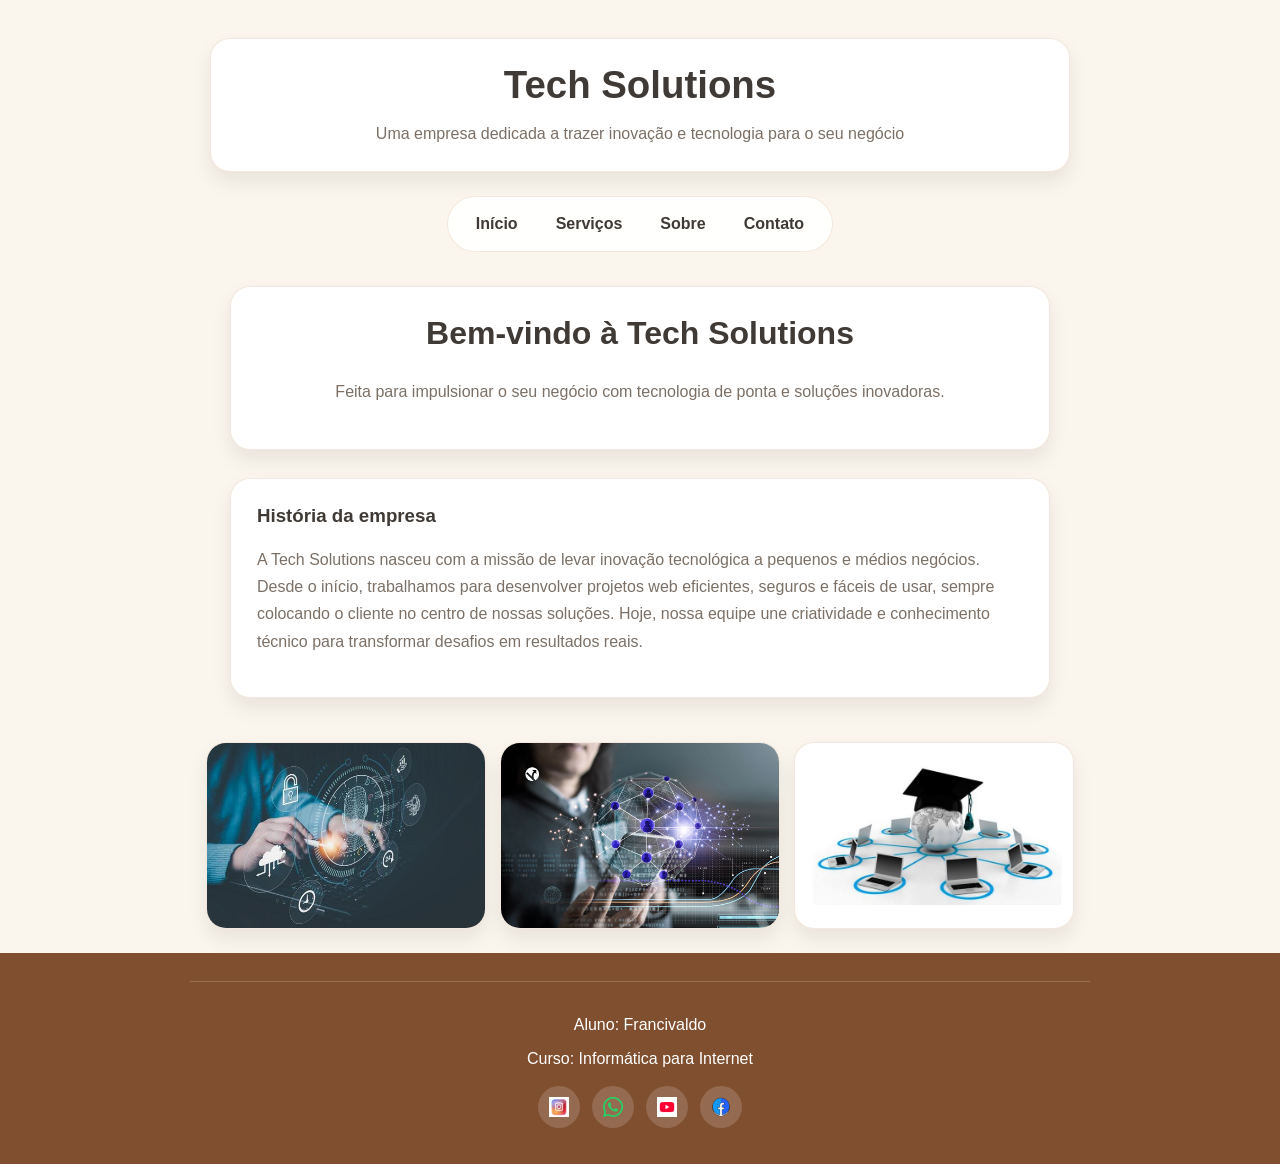
==== index.html @ f9c51829 "bilhecimo commit" ====
<!DOCTYPE html>
<html lang="pt-BR">
<head>
    <meta charset="UTF-8">
    <meta name="viewport" content="width=device-width, initial-scale=1.0">
    <title>Tech Solutions</title>
    <link rel="stylesheet" href="style.css">
</head>
<body>
    <!-- Área do cabeçalho com nome e slogan -->
    <div class="header">
        <div class="header-content">
            <h1>Tech Solutions</h1>
            <p>Uma empresa dedicada a trazer inovação e tecnologia para o seu negócio</p>
        </div>
    </div>

    <!-- Menu de navegação centralizado -->
    <div class="navigation">
        <div class="nav-links">
            <a href="index.html">Início</a>
            <a href="servico.html">Serviços</a>
            <a href="sobre.html">Sobre</a>
            <a href="contato.html">Contato</a>
        </div>
    </div>

    <!-- Banner principal com título e descrição -->
    <div class="banner">
        <div class="banner-box">
            <h2>Bem-vindo à Tech Solutions</h2>
            <p>Feita para impulsionar o seu negócio com tecnologia de ponta e soluções inovadoras.</p>
        </div>
    </div>

    <!-- Conteúdo principal com a história da empresa em uma caixa larga -->
    <div class="main-content">
        <div class="info-box">
            <h3>História da empresa</h3>
            <p>A Tech Solutions nasceu com a missão de levar inovação tecnológica a pequenos e médios negócios. Desde o início, trabalhamos para desenvolver projetos web eficientes, seguros e fáceis de usar, sempre colocando o cliente no centro de nossas soluções.
            Hoje, nossa equipe une criatividade e conhecimento técnico para transformar desafios em resultados reais.</p>
        </div>
    </div>

    <!-- Galeria com três blocos de imagem simulados -->
    <div class="gallery">
        <div class="gallery-item"><img src="img/im3.jpg" alt="Imagem 1"></div>
        <div class="gallery-item"><img src="img/tecnologia-para-o-bem.webp" alt="Imagem 2"></div>
        <div class="gallery-item"><img src="img/images.jpg" alt="Imagem 3"></div>
    </div>

    <!-- Rodapé com nome do aluno e curso -->
    <div class="footer" id="contato">
        <div class="footer-content">
            <p>Aluno: Francivaldo</p>
            <p>Curso: Informática para Internet</p>
            <div class="social-links">
                <a href="https://www.instagram.com/" target="_blank" rel="noreferrer">
                    <img src="img/instagram.avif" alt="Instagram">
                </a>
                <a href="https://whatsappbusiness.com/pt-br/" target="_blank" rel="noreferrer">
                    <img src="img/WhatsApp.webp" alt="WhatsApp">
                </a>
                <a href="https://www.youtube.com/" target="_blank" rel="noreferrer">
                    <img src="img/youtube.jpg" alt="YouTube">
                </a>
                <a href="https://www.facebook.com/?locale=pt_BR" target="_blank" rel="noreferrer">
                    <img src="img/_facebook_.webp" alt="Facebook">
                </a>
            </div>
        </div>
    </div>
</body>
</html>
---- style.css ----
:root {
    --background: #fbf6ed;
    --panel: #ffffff;
    --text: #3f3a35;
    --muted: #7c7066;
    --accent: #c78a5d;
    --border: rgba(199, 138, 93, 0.20);
    --shadow: 0 10px 20px rgba(0, 0, 0, 0.08);
}

* {
    box-sizing: border-box;
}

body {
    margin: 0;
    font-family: 'Segoe UI', Tahoma, Geneva, Verdana, sans-serif;
    background: var(--background);
    color: var(--text);
}

.header {
    padding: 38px 20px 10px;
    text-align: center;
}

.header-content {
    max-width: 860px;
    margin: 0 auto;
    padding: 24px 20px;
    background: var(--panel);
    border-radius: 20px;
    box-shadow: var(--shadow);
    border: 1px solid var(--border);
}

.header h1,
.header p {
    margin: 0;
}

.header h1 {
    font-size: clamp(2.4rem, 3vw, 3.6rem);
}

.header p {
    margin-top: 14px;
    color: var(--muted);
    line-height: 1.6;
}

.navigation {
    padding: 14px 20px;
    display: flex;
    justify-content: center;
}

.nav-links {
    display: flex;
    justify-content: center;
    gap: 10px;
    flex-wrap: wrap;
    background: rgba(255, 255, 255, 0.95);
    padding: 10px 14px;
    border-radius: 999px;
    border: 1px solid var(--border);
}

.nav-links a {
    color: var(--text);
    text-decoration: none;
    font-weight: 600;
    padding: 8px 14px;
    border-radius: 999px;
    transition: background 0.2s ease;
}

.nav-links a:hover {
    background: rgba(199, 138, 93, 0.18);
}

.banner {
    padding: 20px 20px 0;
    text-align: center;
}

.banner-box {
    max-width: 820px;
    margin: 0 auto;
    background: var(--panel);
    padding: 28px 24px;
    border-radius: 20px;
    box-shadow: var(--shadow);
    border: 1px solid var(--border);
}

.banner h2 {
    margin-top: 0;
    font-size: clamp(2rem, 2.5vw, 3rem);
}

.banner p {
    margin-top: 14px;
    color: var(--muted);
    line-height: 1.7;
}

.main-content {
    display: flex;
    justify-content: center;
    padding: 28px 20px;
}

.info-box {
    background: var(--panel);
    padding: 26px;
    border-radius: 20px;
    width: 100%;
    max-width: 820px;
    box-shadow: var(--shadow);
    border: 1px solid var(--border);
}

.info-box h3 {
    margin-top: 0;
}

.info-box p {
    color: var(--muted);
    line-height: 1.7;
}

.gallery {
    display: flex;
    justify-content: center;
    gap: 14px;
    padding: 16px 20px 24px;
    flex-wrap: nowrap;
    overflow-x: auto;
}

.gallery-item {
    background: var(--panel);
    min-width: 280px;
    width: 280px;
    min-height: 160px;
    display: flex;
    align-items: center;
    justify-content: center;
    border-radius: 20px;
    box-shadow: var(--shadow);
    overflow: hidden;
    border: 1px solid var(--border);
}

.gallery-item img {
    width: 100%;
    height: auto;
    display: block;
    object-fit: cover;
}

.footer {
    background: #7f4f2f;
    color: #ffffff;
    padding: 28px 20px 36px;
    text-align: center;
}

.footer-content {
    max-width: 900px;
    margin: 0 auto;
    border-top: 1px solid rgba(255, 255, 255, 0.18);
    padding-top: 18px;
}

.social-links {
    display: flex;
    justify-content: center;
    gap: 12px;
    flex-wrap: wrap;
    margin-top: 18px;
}

.social-links a {
    display: inline-flex;
    width: 42px;
    height: 42px;
    border-radius: 50%;
    background: rgba(255, 255, 255, 0.16);
    align-items: center;
    justify-content: center;
    transition: transform 0.2s ease, background 0.2s ease;
}

.social-links a:hover {
    transform: translateY(-2px);
    background: rgba(255, 255, 255, 0.26);
}

.social-links img {
    width: auto;
    height: 20px;
}

@media (max-width: 760px) {
    .nav-links {
        gap: 8px;
    }
    .gallery-item,
    .info-box {
        max-width: 100%;
        width: 100%;
    }
    .header-content,
    .banner-box {
        padding-left: 18px;
        padding-right: 18px;
    }
}
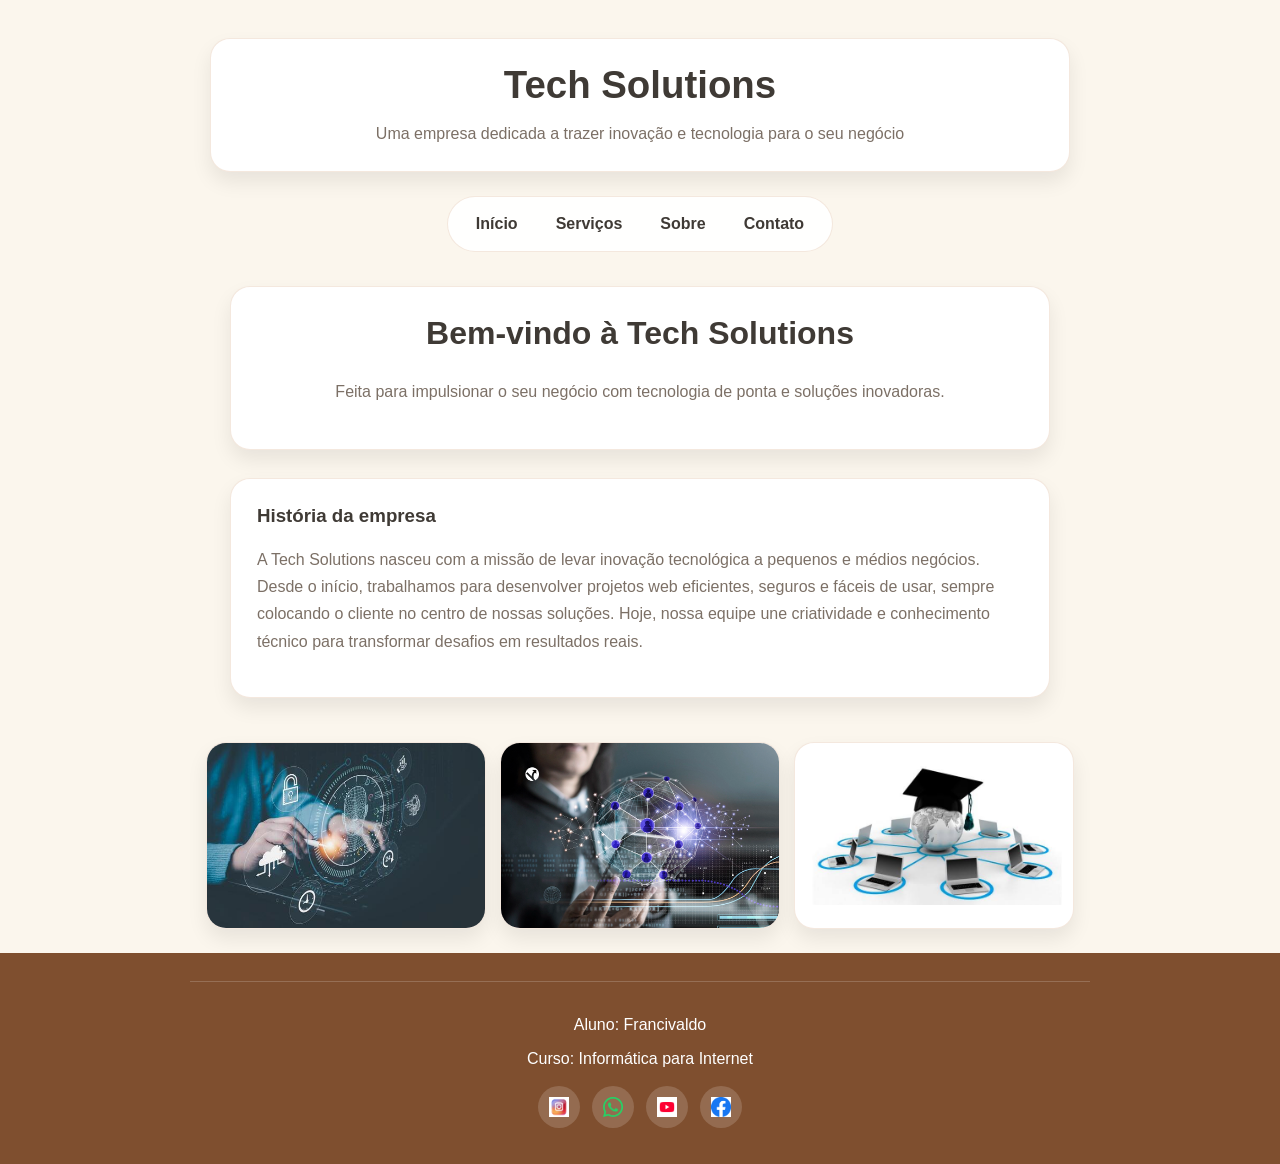
==== commit a4f34f28: "bilhecimo commit" ====
--- a/index.html
+++ b/index.html
@@ -65,7 +65,7 @@
                     <img src="img/youtube.jpg" alt="YouTube">
                 </a>
                 <a href="https://www.facebook.com/?locale=pt_BR" target="_blank" rel="noreferrer">
-                    <img src="img/_facebook_.webp" alt="Facebook">
+                    <img src="img/facebook2.png" alt="Facebook">
                 </a>
             </div>
         </div>
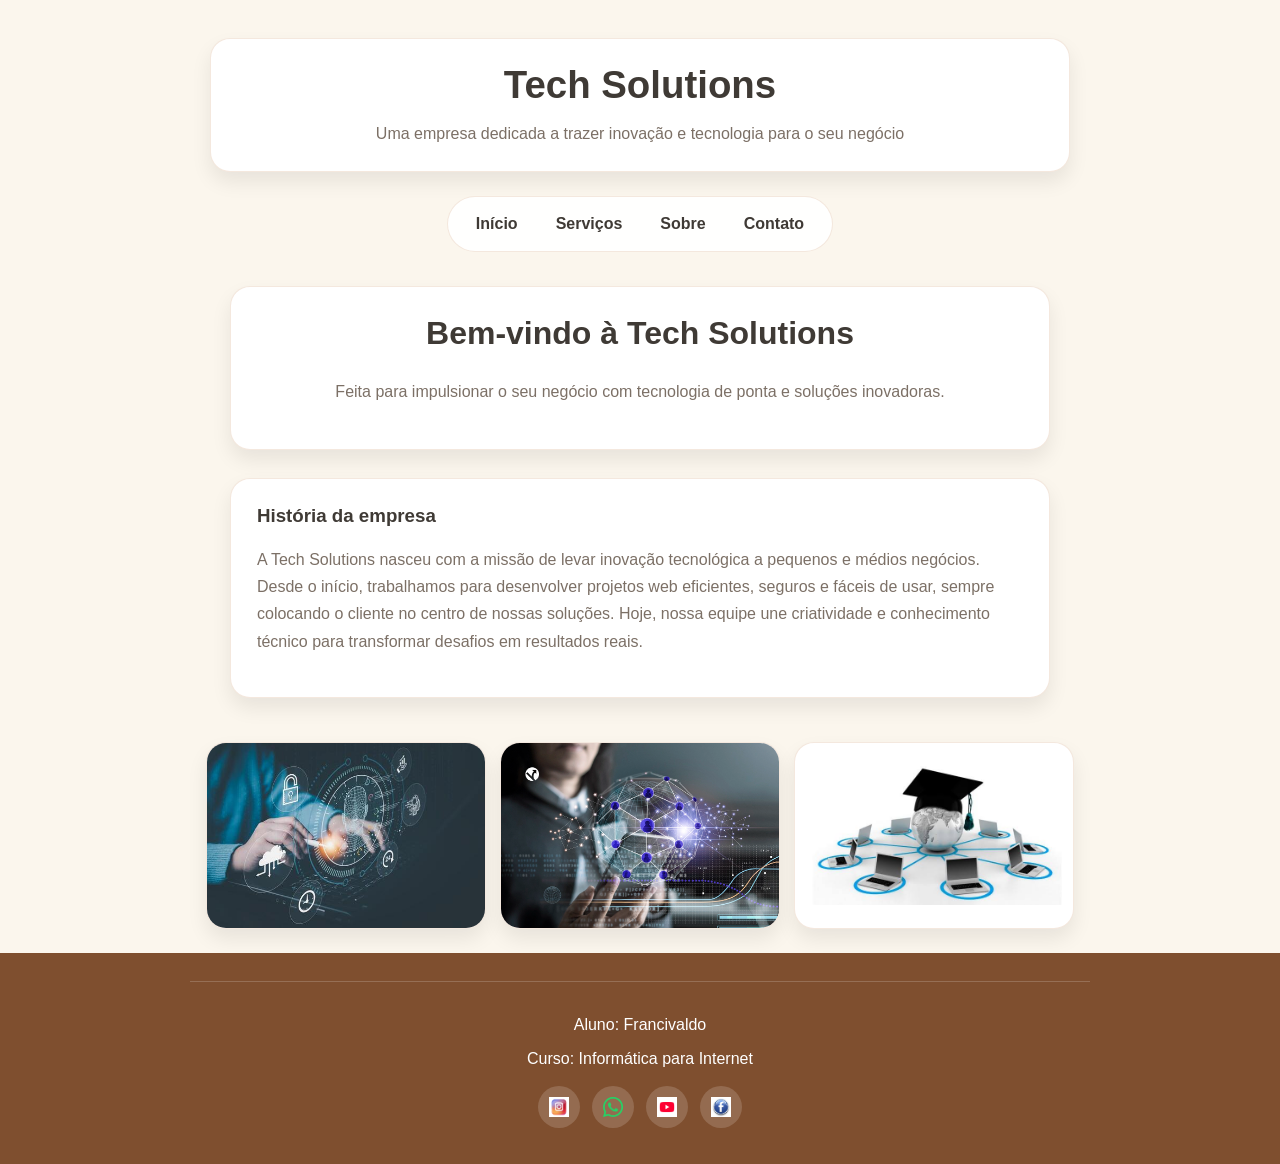
==== commit d5eb80ce: "bilhecimo commit" ====
--- a/index.html
+++ b/index.html
@@ -65,7 +65,7 @@
                     <img src="img/youtube.jpg" alt="YouTube">
                 </a>
                 <a href="https://www.facebook.com/?locale=pt_BR" target="_blank" rel="noreferrer">
-                    <img src="img/facebook2.png" alt="Facebook">
+                    <img src="img/facebook3.avif" alt="Facebook">
                 </a>
             </div>
         </div>
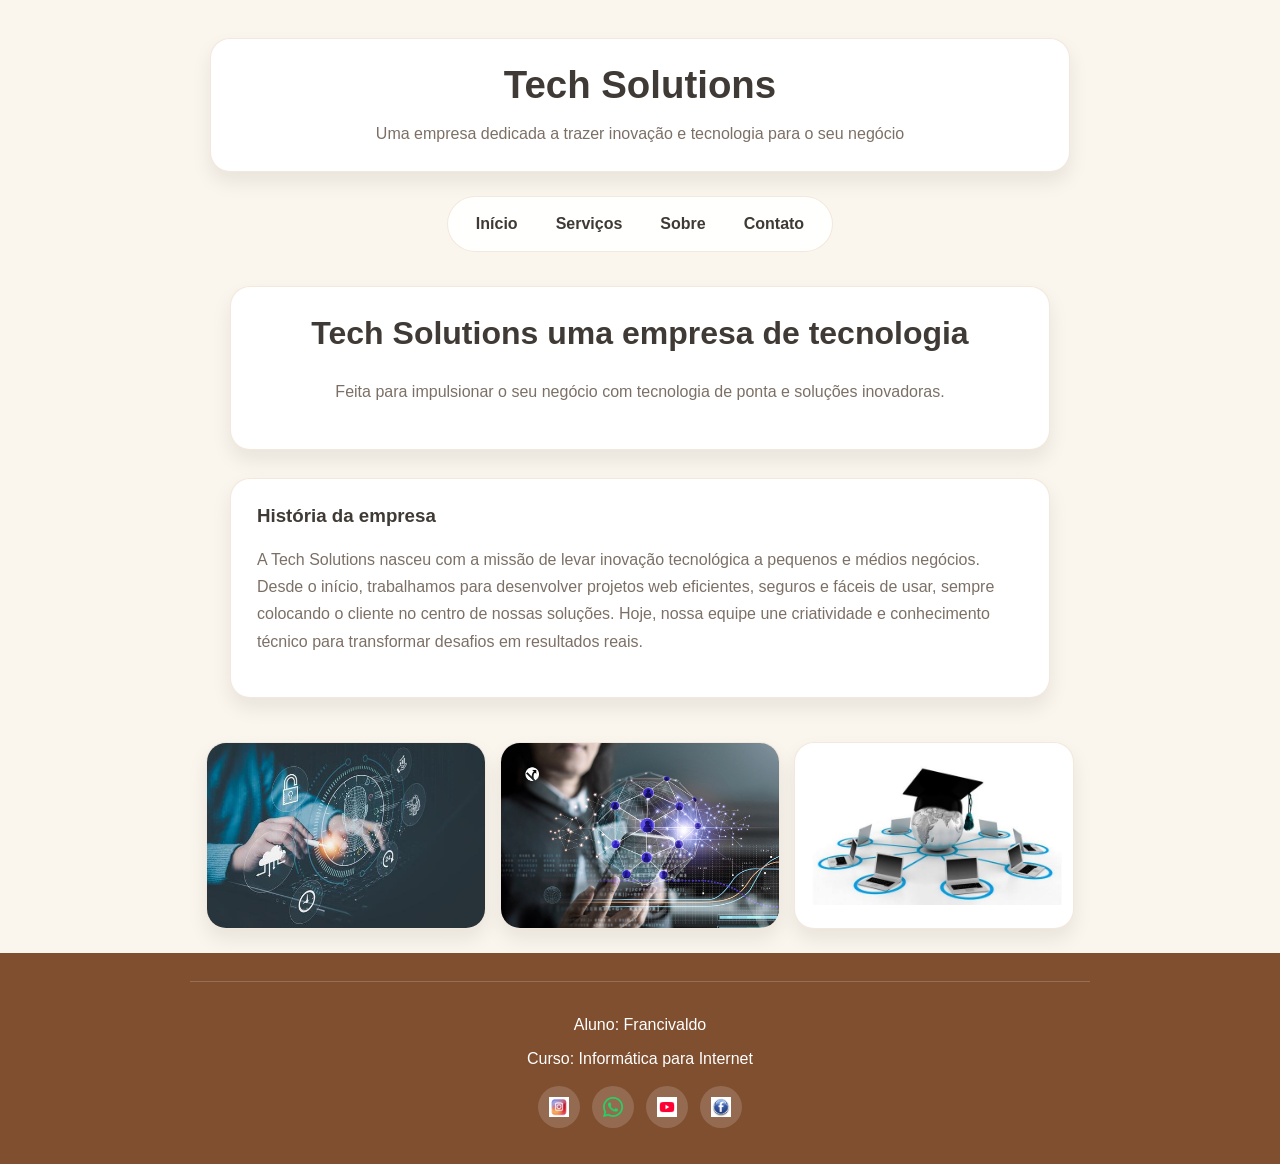
==== commit 943da5f4: "bilhecimo commit" ====
--- a/index.html
+++ b/index.html
@@ -28,7 +28,7 @@
     <!-- Banner principal com título e descrição -->
     <div class="banner">
         <div class="banner-box">
-            <h2>Bem-vindo à Tech Solutions</h2>
+            <h2>Tech Solutions uma empresa de tecnologia</h2>
             <p>Feita para impulsionar o seu negócio com tecnologia de ponta e soluções inovadoras.</p>
         </div>
     </div>
